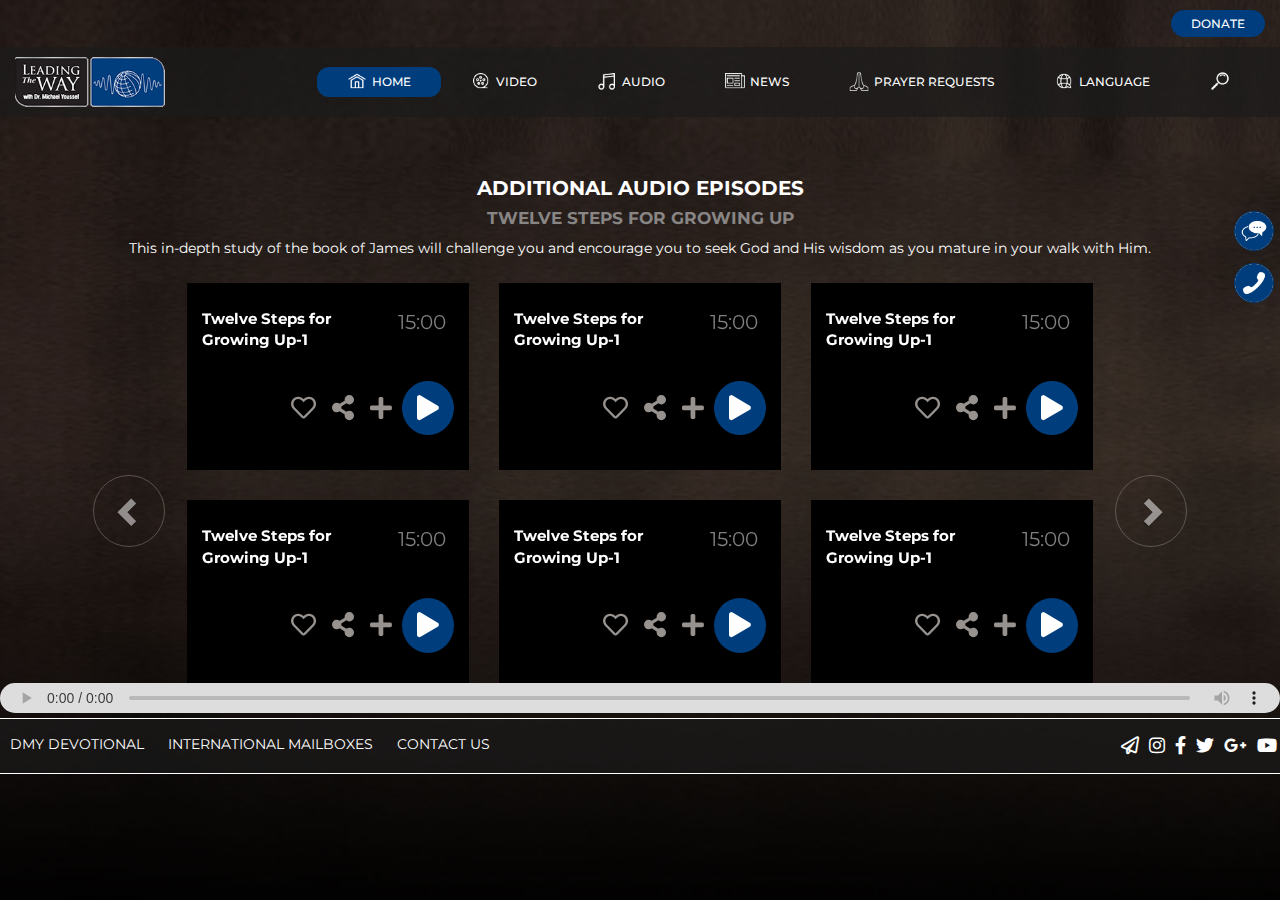
==== audio.html @ 0bd9ee77 "Audio page" ====
<!DOCTYPE html>
<html lang="en">

<head>
    <meta charset="UTF-8">
    <title>ITW Global</title>
    <link rel="stylesheet" href="assets/css/all.min.css" />
    <link rel="stylesheet" href="assets/css/fontawesome.min.css" />
    <link rel="stylesheet" href="assets/css/bootstrap.min.css" />
    <link rel="stylesheet" href="assets/css/styles.css" />
    <script src="https://code.jquery.com/jquery-3.4.1.min.js"
        integrity="sha256-CSXorXvZcTkaix6Yvo6HppcZGetbYMGWSFlBw8HfCJo=" crossorigin="anonymous"></script>
    <script src="assets/js/bootstrap.min.js"></script>
    <script src="assets/js/fontawesome.min.js"></script>
    <meta name="viewport" content="width=device-width, initial-scale=1.0">
    <link href="https://fonts.googleapis.com/css2?family=Poppins&display=swap" rel="stylesheet">
    <link
        href="https://fonts.googleapis.com/css2?family=Montserrat:ital,wght@0,100;0,200;0,300;0,400;0,500;0,600;0,700;0,800;0,900;1,100;1,200;1,300;1,400;1,500;1,600;1,700;1,800;1,900&display=swap"
        rel="stylesheet">
</head>

<body>
    <div class="top-bar container-fluid">
        <div class="row">
            <div class="col-xs-12">
                <button class="pull-right">Donate</button>
            </div>
        </div>
    </div>
    <nav class="navbar navbar-default">
        <div class="container-fluid">
            <!-- Brand and toggle get grouped for better mobile display -->
            <div class="navbar-header">
                <button type="button" class="navbar-toggle collapsed" data-toggle="collapse"
                    data-target="#bs-example-navbar-collapse-1" aria-expanded="false">
                    <span class="sr-only">Toggle navigation</span>
                    <span class="icon-bar"></span>
                    <span class="icon-bar"></span>
                    <span class="icon-bar"></span>
                </button>
                <a class="visible-xs pull-right search" href="#"><img src="assets/img/search.png" alt="search" /></a>
                <a class="navbar-brand" href="./index.html"><img src="assets/img/logo.png" alt="logo" /></a>
            </div>

            <!-- Collect the nav links, forms, and other content for toggling -->
            <div class="collapse navbar-collapse" id="bs-example-navbar-collapse-1">
                <ul class="nav navbar-nav navbar-right">
                    <li class="active"><a href="./index.html"><img src="assets/img/home.png" alt="logo" />Home</a></li>
                    <li><a href="#"><img src="assets/img/video.png" alt="video" />Video</a></li>
                    <li><a href="./audio.html"><img src="assets/img/audio.png" alt="audio" />Audio</a></li>
                    <li><a href="#"><img src="assets/img/news.png" alt="news" />News</a></li>
                    <li><a href="#"><img src="assets/img/prayer-requests.png" alt="prayer requests" />Prayer
                            Requests</a></li>
                    <li><a href="#"><img src="assets/img/languages.png" alt="language" />Language</a></li>
                    <li class="hidden-xs"><a href="#"><img src="assets/img/search.png" alt="search" /></a></li>
                </ul>
            </div><!-- /.navbar-collapse -->
        </div><!-- /.container-fluid -->
    </nav>
    <div class="floating-btns">
        <button class="message">
            <img src="assets/img/msg.png" alt="msg" />
        </button>
        <button class="phone">
            <img src="assets/img/phone.png" alt="phone" />
        </button>
    </div>

    <div class="page-container audio container">
        <div class="bg"></div>
        <div class="row">
            <div class="col-xs-12">
                <h1 class="title center">Additional Audio Episodes</h1>
                <h2 class="subtitle">Twelve Steps For Growing Up</h2>
                <p class="subsubtitle">This in-depth study of the book of James will challenge you and encourage you to
                    seek God and His wisdom as you mature in your walk with Him.</p>
            </div>
        </div>
        <div class="row">
            <div id="myCarousel" class="carousel slide" data-ride="carousel">
                <!-- Indicators -->
                <!-- <ol class="carousel-indicators">
                    <li data-target="#myCarousel" data-slide-to="0" class="active"></li>
                    <li data-target="#myCarousel" data-slide-to="1"></li>
                </ol> -->

                <!-- Wrapper for slides -->
                <div class="carousel-inner">
                    <div class="item active">
                        <div class="col-md-4 col-sm-6 col-xs-12 audio-player">
                            <div class="audio-file">
                                <div class="clearfix text">
                                    <p class="col-xs-9">Twelve Steps for Growing Up-1</p>
                                    <p class="col-xs-3 no-padding">15:00</p>
                                </div>
                                <div class="row buttons">
                                    <button class="love"><i class="far fa-heart"></i></button>
                                    <button class="share"><i class="fas fa-share-alt"></i></button>
                                    <button class="add"><i class="fas fa-plus"></i></button>
                                    <button class="play-pause" id="audio1" onclick="play('audio1')"><i
                                            class="fas fa-play"></i></button>
                                </div>
                            </div>
                        </div>
                        <div class="col-md-4 col-sm-6 col-xs-12 audio-player">
                            <div class="audio-file">
                                <div class="clearfix text">
                                    <p class="col-xs-9">Twelve Steps for Growing Up-1</p>
                                    <p class="col-xs-3 no-padding">15:00</p>
                                </div>
                                <div class="row buttons">
                                    <button class="love"><i class="far fa-heart"></i></button>
                                    <button class="share"><i class="fas fa-share-alt"></i></button>
                                    <button class="add"><i class="fas fa-plus"></i></button>
                                    <button class="play-pause" id="audio1" onclick="play('audio1')"><i
                                            class="fas fa-play"></i></button>
                                </div>
                            </div>
                        </div>
                        <div class="col-md-4 col-sm-6 col-xs-12 audio-player">
                            <div class="audio-file">
                                <div class="clearfix text">
                                    <p class="col-xs-9">Twelve Steps for Growing Up-1</p>
                                    <p class="col-xs-3 no-padding">15:00</p>
                                </div>
                                <div class="row buttons">
                                    <button class="love"><i class="far fa-heart"></i></button>
                                    <button class="share"><i class="fas fa-share-alt"></i></button>
                                    <button class="add"><i class="fas fa-plus"></i></button>
                                    <button class="play-pause" id="audio1" onclick="play('audio1')"><i
                                            class="fas fa-play"></i></button>
                                </div>
                            </div>
                        </div>
                        <div class="col-md-4 col-sm-6 col-xs-12 audio-player">
                            <div class="audio-file">
                                <div class="clearfix text">
                                    <p class="col-xs-9">Twelve Steps for Growing Up-1</p>
                                    <p class="col-xs-3 no-padding">15:00</p>
                                </div>
                                <div class="row buttons">
                                    <button class="love"><i class="far fa-heart"></i></button>
                                    <button class="share"><i class="fas fa-share-alt"></i></button>
                                    <button class="add"><i class="fas fa-plus"></i></button>
                                    <button class="play-pause" id="audio1" onclick="play('audio1')"><i
                                            class="fas fa-play"></i></button>
                                </div>
                            </div>
                        </div>
                        <div class="col-md-4 col-sm-6 col-xs-12 audio-player">
                            <div class="audio-file">
                                <div class="clearfix text">
                                    <p class="col-xs-9">Twelve Steps for Growing Up-1</p>
                                    <p class="col-xs-3 no-padding">15:00</p>
                                </div>
                                <div class="row buttons">
                                    <button class="love"><i class="far fa-heart"></i></button>
                                    <button class="share"><i class="fas fa-share-alt"></i></button>
                                    <button class="add"><i class="fas fa-plus"></i></button>
                                    <button class="play-pause" id="audio1" onclick="play('audio1')"><i
                                            class="fas fa-play"></i></button>
                                </div>
                            </div>
                        </div>
                        <div class="col-md-4 col-sm-6 col-xs-12 audio-player">
                            <div class="audio-file">
                                <div class="clearfix text">
                                    <p class="col-xs-9">Twelve Steps for Growing Up-1</p>
                                    <p class="col-xs-3 no-padding">15:00</p>
                                </div>
                                <div class="row buttons">
                                    <button class="love"><i class="far fa-heart"></i></button>
                                    <button class="share"><i class="fas fa-share-alt"></i></button>
                                    <button class="add"><i class="fas fa-plus"></i></button>
                                    <button class="play-pause" id="audio1" onclick="play('audio1')"><i
                                            class="fas fa-play"></i></button>
                                </div>
                            </div>
                        </div>
                    </div>
                    <div class="item">
                        <div class="col-md-4 col-sm-6 col-xs-12 audio-player">
                            <div class="audio-file">
                                <div class="clearfix text">
                                    <p class="col-xs-9">Twelve Steps for Growing Up-1</p>
                                    <p class="col-xs-3 no-padding">15:00</p>
                                </div>
                                <div class="row buttons">
                                    <button class="love"><i class="far fa-heart"></i></button>
                                    <button class="share"><i class="fas fa-share-alt"></i></button>
                                    <button class="add"><i class="fas fa-plus"></i></button>
                                    <button class="play-pause" id="audio1" onclick="play('audio1')"><i
                                            class="fas fa-play"></i></button>
                                </div>
                            </div>
                        </div>
                        <div class="col-md-4 col-sm-6 col-xs-12 audio-player">
                            <div class="audio-file">
                                <div class="clearfix text">
                                    <p class="col-xs-9">Twelve Steps for Growing Up-1</p>
                                    <p class="col-xs-3 no-padding">15:00</p>
                                </div>
                                <div class="row buttons">
                                    <button class="love"><i class="far fa-heart"></i></button>
                                    <button class="share"><i class="fas fa-share-alt"></i></button>
                                    <button class="add"><i class="fas fa-plus"></i></button>
                                    <button class="play-pause" id="audio1" onclick="play('audio1')"><i
                                            class="fas fa-play"></i></button>
                                </div>
                            </div>
                        </div>
                        <div class="col-md-4 col-sm-6 col-xs-12 audio-player">
                            <div class="audio-file">
                                <div class="clearfix text">
                                    <p class="col-xs-9">Twelve Steps for Growing Up-1</p>
                                    <p class="col-xs-3 no-padding">15:00</p>
                                </div>
                                <div class="row buttons">
                                    <button class="love"><i class="far fa-heart"></i></button>
                                    <button class="share"><i class="fas fa-share-alt"></i></button>
                                    <button class="add"><i class="fas fa-plus"></i></button>
                                    <button class="play-pause" id="audio1" onclick="play('audio1')"><i
                                            class="fas fa-play"></i></button>
                                </div>
                            </div>
                        </div>
                        <div class="col-md-4 col-sm-6 col-xs-12 audio-player">
                            <div class="audio-file">
                                <div class="clearfix text">
                                    <p class="col-xs-9">Twelve Steps for Growing Up-1</p>
                                    <p class="col-xs-3 no-padding">15:00</p>
                                </div>
                                <div class="row buttons">
                                    <button class="love"><i class="far fa-heart"></i></button>
                                    <button class="share"><i class="fas fa-share-alt"></i></button>
                                    <button class="add"><i class="fas fa-plus"></i></button>
                                    <button class="play-pause" id="audio1" onclick="play('audio1')"><i
                                            class="fas fa-play"></i></button>
                                </div>
                            </div>
                        </div>
                        <div class="col-md-4 col-sm-6 col-xs-12 audio-player">
                            <div class="audio-file">
                                <div class="clearfix text">
                                    <p class="col-xs-9">Twelve Steps for Growing Up-1</p>
                                    <p class="col-xs-3 no-padding">15:00</p>
                                </div>
                                <div class="row buttons">
                                    <button class="love"><i class="far fa-heart"></i></button>
                                    <button class="share"><i class="fas fa-share-alt"></i></button>
                                    <button class="add"><i class="fas fa-plus"></i></button>
                                    <button class="play-pause" id="audio1" onclick="play('audio1')"><i
                                            class="fas fa-play"></i></button>
                                </div>
                            </div>
                        </div>
                        <div class="col-md-4 col-sm-6 col-xs-12 audio-player">
                            <div class="audio-file">
                                <div class="clearfix text">
                                    <p class="col-xs-9">Twelve Steps for Growing Up-1</p>
                                    <p class="col-xs-3 no-padding">15:00</p>
                                </div>
                                <div class="row buttons">
                                    <button class="love"><i class="far fa-heart"></i></button>
                                    <button class="share"><i class="fas fa-share-alt"></i></button>
                                    <button class="add"><i class="fas fa-plus"></i></button>
                                    <button class="play-pause" id="audio1" onclick="play('audio1')"><i
                                            class="fas fa-play"></i></button>
                                </div>
                            </div>
                        </div>
                    </div>
                </div>

                <!-- Left and right controls -->
                <a class="left carousel-control" href="#myCarousel" data-slide="prev">
                    <span class="glyphicon glyphicon-chevron-left"></span>
                    <span class="sr-only">Previous</span>
                </a>
                <a class="right carousel-control" href="#myCarousel" data-slide="next">
                    <span class="glyphicon glyphicon-chevron-right"></span>
                    <span class="sr-only">Next</span>
                </a>
            </div>
        </div>
    </div>

    <div class="footer-container">
        <audio controls id="player">
            <source src="https://file-examples.com/wp-content/uploads/2017/11/file_example_MP3_700KB.mp3"
                type="audio/mpeg">
        </audio>
        <footer class="container-fluid">
            <div class="row">
                <!-- <div class="col-xs-12"> -->
                <ul class="links col-md-6 col-xs-12">
                    <li>
                        <a href="#">DMY Devotional</a>
                    </li>
                    <li>
                        <a href="#">International Mailboxes</a>
                    </li>
                    <li>
                        <a href="./contact-us.html">Contact Us</a>
                    </li>
                </ul>
                <ul class="social-links col-md-6 col-xs-12">
                    <li>
                        <a href="#"><i class="far fa-paper-plane"></i></a>
                    </li>
                    <li>
                        <a href="#"><i class="fab fa-instagram"></i></a>
                    </li>
                    <li>
                        <a href="#"><i class="fab fa-facebook-f"></i></a>
                    </li>
                    <li>
                        <a href="#"><i class="fab fa-twitter"></i></a>
                    </li>
                    <li>
                        <a href="#"><i class="fab fa-google-plus-g"></i></a>
                    </li>
                    <li>
                        <a href="#"><i class="fab fa-youtube"></i></a>
                    </li>
                </ul>
                <!-- </div> -->
            </div>
        </footer>
    </div>

    <script>
        console.log("$(document).height()", $(document).height())
        console.log("$(window).height()", $(window).height())
        if ($(document).height() <= $(window).height()) {
            $('.page-container').css('min-height', $(window).height() - $('.top-bar').outerHeight() - $('.navbar').outerHeight() - $('footer').outerHeight())
        }
        $('.bg').css('height', $('body').height() + 40)

        function play(element_id) {
            document.getElementById('player').play();
            $('#' + element_id).attr("onclick", "pause('" + element_id + "')");
            $('#' + element_id).html('<i class="fas fa-pause"></i>')
        }

        function pause(element_id) {
            document.getElementById('player').pause();
            $('#' + element_id).attr("onclick", "play('" + element_id + "')");
            $('#' + element_id).html('<i class="fas fa-play"></i>')
        }
    </script>
</body>

</html>
---- assets/css/styles.css ----
/* GENERAL */
body, * {
    font-family: 'Montserrat', sans-serif;
}
.no-padding { 
    padding: 0;
}
.full-width {
    width: 100%;
}
.center {
    text-align: center;
}
.top-bar, .navbar {
    z-index: 9;
}
.top-bar button {
    background-color: #003d7e;
    border: none;
    border-radius: 15px;
    text-transform: uppercase;
    color: #fff;
    margin: 10px 0;
    padding: 5px 20px;
    font-size: 12px;
    font-family: 'Montserrat', sans-serif;
    font-weight: 500;
}
.navbar {
    background-color: rgba(27,27,27,0.7);
    border-radius: 0;
    border: none;
    font-weight: 500;
    font-family: 'Montserrat', sans-serif;
    padding: 10px 0;
    margin: 0;
}
.navbar .navbar-brand {
    padding-top: 0;
}
.navbar .navbar-brand img {
    width: 150px;
}
.navbar .nav li a {
    padding: 5px 30px;
    border-radius: 12px;
    margin: 10px 0;
    font-weight: 500;
    font-size: 12px;
    text-transform: uppercase;
}
.navbar .nav li a {
    color: #fff;
}
.nav>li>a>img {
    width: 20px;
    margin-top: -3px;
    margin-right: 5px;
}
.navbar .nav li.active a, .navbar .nav li:hover a {
    background-color: #003d7d;
    color: #fff;
}
.navbar-header .search {
    padding: 10px;
}
.footer-container {
    margin-top: -20px;
}
footer {
    border-top: 1px solid #fff;
    border-bottom: 1px solid #fff;
    background-color: rgba(27,27,27,0.7);
    text-transform: uppercase;
}
footer .links, footer .social-links {
    padding: 15px 0 13px 0;
    margin: 0;
}
footer .social-links {
    text-align: right;
}
footer .links li, footer .social-links li {
    list-style: none;
    display: inline-block;
}
footer .links li {
    padding: 0 10px;
}
footer .social-links li {
    padding: 0 3px;
    font-size: 18px;
}
footer a, footer a:hover {
    color: #fff;
    text-decoration: none;
}
.bg {
    position: absolute;
    top: 0;
    left: 0;
    width: 100%;
    height: 100%;
    background-position: center;
    background-repeat: no-repeat;
    background-size: cover;
    z-index: -1;
}
.floating-btns {
    position: absolute;
    top: 200px;
    right: 0;
    z-index: 1;
}
.floating-btns > button {
    margin: 10px 0;
    display: block;
    background: transparent;
    border: none;
}
.floating-btns > button img {
    width: 40px;
    border: 1px solid #003d7c;
    border-radius: 50%;
}
.page-container .title {
    text-transform: uppercase;
    color: #fff;
    font-size: 20px;
    margin-top: 60px;
    font-weight: bold;
}
.page-container .bg {
    background-image: url(../img/contact-bg.jpg);
}

/* HOMEPAGE */
.homepage {
    color: #fff;
}
.homepage .bg {
    background-image: url(../img/homepage-bg.jpg);
}
.homepage .title {
    text-transform: uppercase;
    font-size: 70px;
    font-weight: bold;
    margin: 0px;
    color: #fff;
}
.homepage .subtitle {
    margin-top: 80px;
    color: #fff;
}
.homepage .play-btn {
    margin-bottom: 50px;
}
.homepage .play-btn button {
    padding: 17px 19px 13px 23px;
    border-radius: 50%;
    font-size: 20px;
    background: transparent;
    box-shadow: none;
    border: 1px solid #003d7c;
}
.homepage .play-btn p {
    width: 70px;
    text-transform: uppercase;
    text-align: center;
    padding-top: 20px;
    color: #fff;
}

/* CONTACT US */
.contact-us form input, .contact-us form textarea {
    background: #000;
    border: none;
    margin-top: 10px;
}
.contact-us form input {
    margin: 10px 0;
}
.contact-us form input {
    height: 37px;
}
.contact-us .disclaimer {
    color: #fff;
    margin-top: 10px;
}
.contact-us .submit-btn {
    width: 100%;
    box-shadow: none;
    border: none;
    border-radius: 3px;
    background: #003d7c;
    color: #fff;
    height: 37px;
    margin-top: 10px;
    text-transform: uppercase;
}
.contact-us .social-icons {
    padding: 15px 0 13px 0;
    margin: 0;
}
.contact-us .social-icons li {
    list-style: none;
    display: inline-block;
    padding: 0 3px;
    font-size: 18px;
    border: 1px solid #fff;
    border-radius: 50%;
}
.contact-us .social-icons li a {
    color: #fff;
}
.contact-us .social-icons li a i.fa-facebook-f {
    padding: 5px;
}
.contact-us .social-icons li a i.fa-instagram, .contact-us .social-icons li a i.fa-linkedin-in {
    padding: 5px 3px;
}
.contact-us .social-icons li a i.fa-youtube {
    padding: 5px 1px;
}

/* AUDIO */
.audio .subtitle {
    text-transform: uppercase;
    margin-top: 0;
    font-size: 17px;
    text-align: center;
    font-weight: bold;
    color: #888585;
}
.audio .subsubtitle {
    color: #fff;
    text-align: center;
}
.audio .carousel .carousel-control {
    background: transparent;
    color: #fff !important;
}
.audio .carousel .carousel-control .glyphicon {
    border: 1px solid #8f8b89;
    padding: 20px;
    border-radius: 50%;
    width: auto;
    height: auto;
}
.audio .audio-player {
    padding: 15px;
}
.audio .audio-file {
    background-color: black;
    padding: 20px 0;
}
.audio .audio-player .text {
    padding: 5px 0;
}
.audio .audio-player .buttons {
    text-align: right;
    padding: 15px 30px;
}
.audio .audio-file > div > p:first-child {
    font-size: 15px;
    color: #fff;
    font-weight: bold;
}
.audio .audio-file > div > p:nth-child(2) {
    font-size: 20px;
    color: #7e7e7e;
}
.audio .audio-player button {
    font-size: 25px;
    background: transparent;
    border: none;
    box-shadow: none;
    color: #97928e;
}
.audio .audio-player .play-pause {
    background: #003d7c;
    color: #fff;
    box-shadow: none;
    border: none;
    padding: 10px 15px 9px 15px;
    border-radius: 50%;
    font-size: 25px;
    outline: none;
}
.audio .carousel-inner {
    width: 80%;
    margin: 0 auto;
}
audio {
    filter: sepia(20%) saturate(70%) grayscale(1) contrast(99%) invert(12%);
    width: 100%;
    height: 30px;
}













@media (min-width: 767px) {
    .audio .carousel .carousel-control .glyphicon-chevron-left {
        margin-left: -50px;
    }
    .audio .carousel .carousel-control .glyphicon-chevron-right {
        margin-right: -50px;
    }
}
@media (max-width: 767px) {
    .homepage .title {
        font-size: 30px;
    }
    footer .links, footer .social-links {
        text-align: center;
    }
    footer .links {
        padding-bottom: 3px;
    }
    footer .social-links {
        padding-top: 3px;
    }
    footer .links li {
        padding: 0 3px;
    }
    footer .links a {
        font-size: 11px;
    }
    .footer-container {
        margin-top: 0;
    }
    .contact-us .disclaimer {
        margin-top: 40px;
        text-align: center;
    }
    .contact-us .social-icons {
        text-align: center;
        margin-bottom: 20px;
    }
}
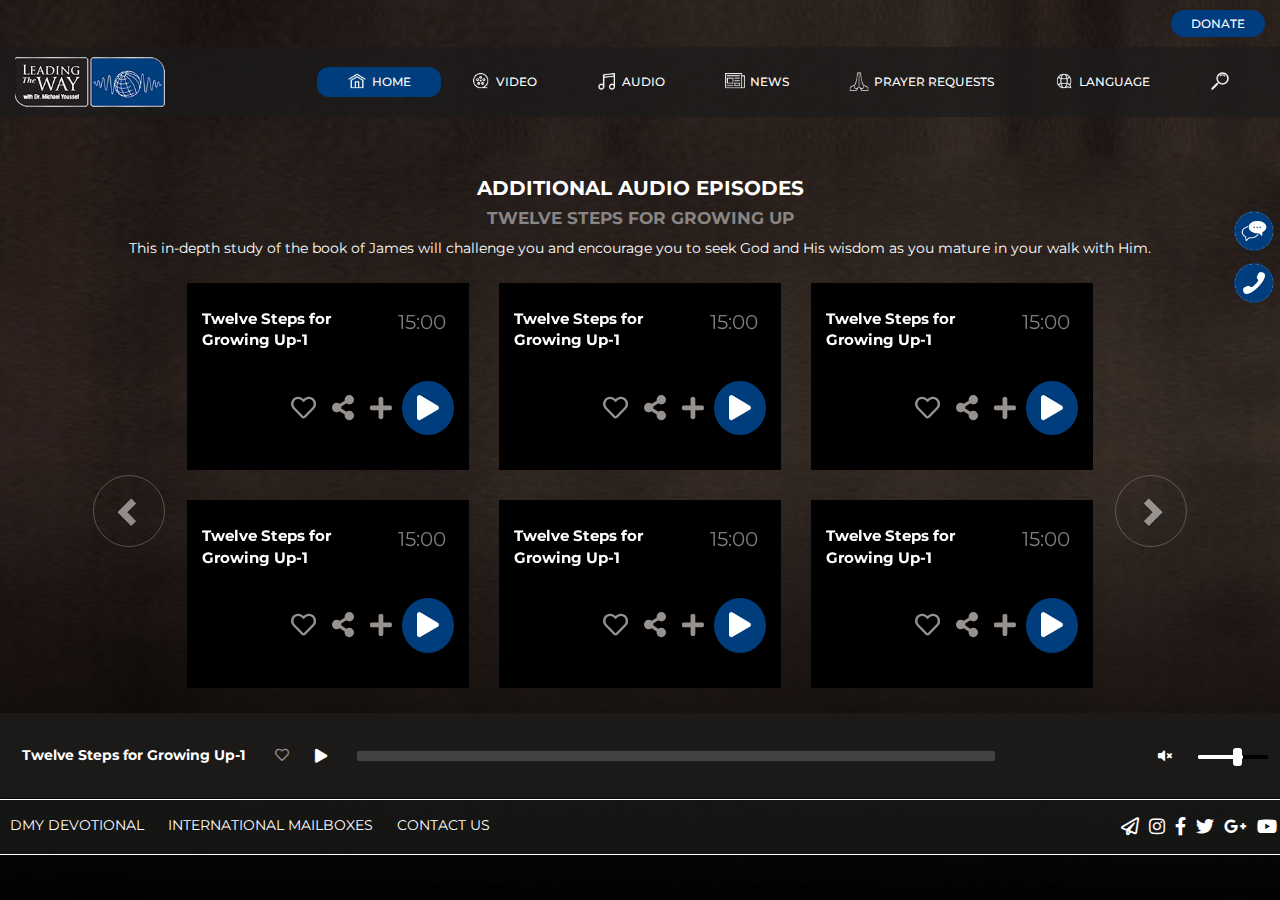
==== commit 8ab5a99d: "Audio progress bar" ====
--- a/audio.html
+++ b/audio.html
@@ -97,7 +97,7 @@
                                     <button class="love"><i class="far fa-heart"></i></button>
                                     <button class="share"><i class="fas fa-share-alt"></i></button>
                                     <button class="add"><i class="fas fa-plus"></i></button>
-                                    <button class="play-pause" id="audio1" onclick="play('audio1')"><i
+                                    <button class="play-pause" id="audio1" onclick='playPauseAudio();'><i
                                             class="fas fa-play"></i></button>
                                 </div>
                             </div>
@@ -286,10 +286,26 @@
     </div>
 
     <div class="footer-container">
-        <audio controls id="player">
+        <div class="container-fluid">
+            <div class="row">
+                <div id="audio_player">
+                    <p class="pull-left">Twelve Steps for Growing Up-1</p>
+                    <div class="love pull-left" onclick=""><i class="far fa-heart"></i></div>
+                    <button id='btnPlayPause' class='play' title='play' accesskey="P"
+                        onclick='playPauseAudio();'><i class="fas fa-play"></i></button>
+                    <!-- <button id='btnStop' class='stop' title='stop' accesskey="X" onclick='stopAudio();'>Stop</button> -->
+                    <progress id='progress-bar' min='0' max='100' value='0'>0% played</progress>
+                    <!-- <button id='btnReplay' class='replay' title='replay' accesskey="R" onclick='replayAudio();'>Replay</button> -->
+                    <input type="range" id="volume-bar" title="volume" min="0" max="10" step="1" value="10" class="pull-right">
+                    <button id='btnMute' class='mute pull-right' title='mute' onclick='muteVolume();'><i class="fas fa-volume-mute"></i></button>
+                </div>
+            </div>
+        </div>
+        <!-- <audio id="player">
             <source src="https://file-examples.com/wp-content/uploads/2017/11/file_example_MP3_700KB.mp3"
-                type="audio/mpeg">
-        </audio>
+                type="audio/mp3">
+        </audio> -->
+        <audio id="music" src="https://file-examples.com/wp-content/uploads/2017/11/file_example_MP3_700KB.mp3"></audio>
         <footer class="container-fluid">
             <div class="row">
                 <!-- <div class="col-xs-12"> -->
@@ -348,6 +364,173 @@
             $('#' + element_id).attr("onclick", "play('" + element_id + "')");
             $('#' + element_id).html('<i class="fas fa-play"></i>')
         }
+
+
+
+
+
+
+
+
+
+        var player = document.getElementById('music'); // id for audio element
+        var duration; // Duration of audio clip
+        btnPlayPause = document.getElementById('btnPlayPause');
+        btnMute = document.getElementById('btnMute');
+        progressBar = document.getElementById('progress-bar');
+        volumeBar = document.getElementById('volume-bar');
+        source = document.getElementById('audioSource');
+
+        // Update the video volume
+        volumeBar.addEventListener("change", function (evt) {
+            function displayMessage(message, canPlay) {
+                var element = document.querySelector('#message');
+                element.innerHTML = message;
+                element.className = canPlay ? 'info' : 'error';
+            }
+            player.volume = parseInt(evt.target.value) / 10;
+        });
+
+        // Add a listener for the timeupdate event so we can update the progress bar
+        player.addEventListener('timeupdate', updateProgressBar, false);
+
+        // Add a listener for the play and pause events so the buttons state can be updated
+        player.addEventListener('play', function () {
+            // Change the button to be a pause button
+            changeButtonType(btnPlayPause, 'pause', '<i class="fas fa-pause"></i>');
+        }, false);
+
+        player.addEventListener('pause', function () {
+            // Change the button to be a play button
+            changeButtonType(btnPlayPause, 'play', '<i class="fas fa-play"></i>');
+        }, false);
+
+        player.addEventListener('volumechange', function (e) {
+            // Update the button to be mute/unmute
+            if (player.muted) changeButtonType(btnMute, 'unmute', '<i class="fas fa-volume-up"></i>');
+            else changeButtonType(btnMute, 'mute', '<i class="fas fa-volume-mute"></i>');
+        }, false);
+
+        player.addEventListener('ended', function () { this.pause(); }, false);
+
+        progressBar.addEventListener("click", seek);
+
+        function seek(e) {
+            if (player.src) {
+                var percent = e.offsetX / this.offsetWidth;
+                player.currentTime = percent * player.duration;
+                e.target.value = Math.floor(percent / 100);
+                e.target.innerHTML = progressBar.value + '% played';
+            }
+        }
+
+        function playPauseAudio() {
+            console.log("player.src", player.src)
+            if (player.src) {
+                if (player.paused || player.ended) {
+                    // Change the button to a pause button
+                    changeButtonType(btnPlayPause, 'pause', '<i class="fas fa-pause"></i>');
+                    player.play();
+                }
+                else {
+                    // Change the button to a play button
+                    changeButtonType(btnPlayPause, 'play', '<i class="fas fa-play"></i>');
+                    player.pause();
+                }
+            }
+        }
+
+        // Stop the current media from playing, and return it to the start position
+        function stopAudio() {
+            if (player.src) {
+                player.pause();
+                if (player.currentTime) player.currentTime = 0;
+            }
+        }
+
+        // Toggles the media player's mute and unmute status
+        function muteVolume() {
+            if (player.src) {
+                if (player.muted) {
+                    // Change the button to a mute button
+                    changeButtonType(btnMute, 'mute', '<i class="fas fa-volume-mute"></i>');
+                    player.muted = false;
+                }
+                else {
+                    // Change the button to an unmute button
+                    changeButtonType(btnMute, 'unmute', '<i class="fas fa-volume-up"></i>');
+                    player.muted = true;
+                }
+            }
+        }
+
+        // Replays the media currently loaded in the player
+        // function replayAudio() {
+        //     if (player.src) {
+        //         resetPlayer();
+        //         player.play();
+        //     }
+        // }
+
+        // Update the progress bar
+        function updateProgressBar() {
+            // Work out how much of the media has played via the duration and currentTime parameters
+            var percentage = Math.floor((100 / player.duration) * player.currentTime);
+            // Update the progress bar's value
+            progressBar.value = percentage;
+            // Update the progress bar's text (for browsers that don't support the progress element)
+            progressBar.innerHTML = progressBar.title = percentage + '% played';
+        }
+
+        // Updates a button's title, innerHTML and CSS class
+        function changeButtonType(btn, value, text) {
+            btn.title = value;
+            btn.innerHTML = text;
+            btn.className = value;
+            if(value == 'mute' || value == 'unmute') {
+                btn.className = value + " pull-right";
+            }
+        }
+
+        function resetPlayer() {
+            progressBar.value = 0;
+            //clear the current song
+            player.src = '';
+            // Move the media back to the start
+            player.currentTime = 0;
+            // Set the play/pause button to 'play'
+            changeButtonType(btnPlayPause, 'play');
+        }
+
+        function displayMessage(message, canPlay) {
+            var element = document.querySelector('#message');
+            element.innerHTML = message;
+            element.className = canPlay ? 'info' : 'error';
+        }
+
+        function playSelectedFile(event) {
+            var file = this.files[0],
+                type = file.type,
+                canPlay = player.canPlayType(type),
+                message = 'Can play type "' + type
+                    + '": ' + (canPlay ? canPlay : 'no');
+            displayMessage(message, canPlay);
+
+            if (canPlay) player.src = URL.createObjectURL(file);
+            else resetPlayer();
+        }
+
+        var inputNode = document.querySelector('input');
+        inputNode.addEventListener('change', playSelectedFile, false);
+
+
+
+
+
+
+
+
+
     </script>
 </body>
 
--- a/assets/css/styles.css
+++ b/assets/css/styles.css
@@ -306,6 +306,184 @@
 
 
 
+/* #audio_player, .info, .error, input {
+    display: block;
+    width: 427px;
+    margin: auto auto auto auto;
+  }
+  
+  .info {
+      background-color: aqua;     
+  }
+  
+  .error {
+      background-color: red;
+      color: white;
+  } */
+  
+#audio_player {
+    padding:2px 2px 1px 2px;
+    background-color: #1c1a19;
+    width: 100%;;
+    margin-top: 30px;
+}
+#audio_player > p {
+    color: #fff;
+    margin: 30px 20px;
+    font-weight: bold;
+}
+#audio_player > div {
+    color: #918c8a;
+    margin: 30px 10px;
+    cursor: pointer;
+}
+
+#audio_player button {
+    color: #fff;
+    background: transparent;
+    border: none;
+    margin: 30px 10px;
+    outline: none;
+    /* background:transparent url('[data-uri]') no-repeat 0 0; url('buttons.png') */
+}
+  
+/* .pause { background-position:-19px 0; } */
+/* .stop { background-position:-38px 0; } */
+  
+#volume-bar {
+    width: 70px;
+    padding:0px 25px 0px 0px;
+    background-color: black;
+}
+.mute { background-position:-95px 0; }
+.unmute { background-position:-114px 0; }
+/* .replay { background-position:-133px 0; } */
+  
+progress {
+    color: #fff;
+    font-size: 12px;
+    width: 50%;
+    height: 10px;
+    border: none;
+    margin: auto 10px;
+    background: #434343;
+    border-radius: 9px;
+}
+
+progress::-moz-progress-bar { 
+    color:#fff;
+    background:#434343;
+    border-radius: 9px;
+}
+  
+progress[value]::-webkit-progress-bar {
+    background-color: #434343;
+    border-radius: 2px;
+    /* box-shadow: 0 2px 5px rgba(0, 0, 0, 0.25) inset; */
+}
+  
+progress[value]::-webkit-progress-value {
+    background-color: #fff;
+}
+  
+input[type=range] {
+    -webkit-appearance: none;
+    width: 100%;
+    margin: 40px 10px;
+}
+input[type=range]:focus {
+    outline: none;
+}
+input[type=range]::-webkit-slider-runnable-track {
+    width: 100%;
+    height: 4.4px;
+    cursor: pointer;
+    /* box-shadow: 0.9px 0.9px 1.7px #002200, 0px 0px 0.9px #003c00; */
+    background: #fff;
+    border-radius: 1px;
+    border: 1.1px solid #fff;
+}
+  input[type=range]::-webkit-slider-thumb {
+    /* box-shadow: 2.6px 2.6px 3.7px #fff, 0px 0px 2.6px #fff; */
+    border: 2.5px solid #fff;
+    height: 18px;
+    width: 9px;
+    border-radius: 3px;
+    background: #fff;
+    cursor: pointer;
+    -webkit-appearance: none;
+    margin-top: -7.9px;
+  }
+  input[type=range]:focus::-webkit-slider-runnable-track {
+    background: #fff;
+  }
+  input[type=range]::-moz-range-track {
+    width: 100%;
+    height: 4.4px;
+    cursor: pointer;
+    /* box-shadow: 0.9px 0.9px 1.7px #002200, 0px 0px 0.9px #003c00; */
+    background: #fff;
+    border-radius: 1px;
+    border: 1.1px solid #18d501;
+  }
+  input[type=range]::-moz-range-thumb {
+    /* box-shadow: 2.6px 2.6px 3.7px #fff, 0px 0px 2.6px #fff; */
+    border: 2.5px solid #fff;
+    height: 18px;
+    width: 9px;
+    border-radius: 3px;
+    background: #fff;
+    cursor: pointer;
+  }
+  input[type=range]::-ms-track {
+    width: 100%;
+    height: 4.4px;
+    cursor: pointer;
+    background: transparent;
+    border-color: transparent;
+    color: transparent;
+  }
+  input[type=range]::-ms-fill-lower {
+    background: #fff;
+    border: 1.1px solid #fff;
+    border-radius: 2px;
+    /* box-shadow: 0.9px 0.9px 1.7px #002200, 0px 0px 0.9px #003c00; */
+  }
+  input[type=range]::-ms-fill-upper {
+    background: #fff;
+    border: 1.1px solid #fff;
+    border-radius: 2px;
+    /* box-shadow: 0.9px 0.9px 1.7px #002200, 0px 0px 0.9px #003c00; */
+  }
+  input[type=range]::-ms-thumb {
+    /* box-shadow: 2.6px 2.6px 3.7px #fff, 0px 0px 2.6px #fff; */
+    border: 2.5px solid #fff;
+    height: 18px;
+    width: 9px;
+    border-radius: 3px;
+    background: #fff;
+    cursor: pointer;
+    height: 4.4px;
+  }
+  input[type=range]:focus::-ms-fill-lower {
+    background: #fff;
+  }
+  input[type=range]:focus::-ms-fill-upper {
+    background: #fff;
+  }
+
+
+
+
+
+
+
+
+
+
+
+
+
 
 
 
@@ -317,6 +495,16 @@
         margin-right: -50px;
     }
 }
+@media (max-width: 1024px) {
+    progress {
+        width: 40%;
+    }
+}
+@media (max-width: 860px) {
+    progress {
+        width: 30%;
+    }
+}
 @media (max-width: 767px) {
     .homepage .title {
         font-size: 30px;
@@ -347,4 +535,13 @@
         text-align: center;
         margin-bottom: 20px;
     }
+    progress {
+        width: 68%;
+    }
+    input[type=range] {
+        margin: 10px auto;
+    }
+    #audio_player button.mute, #audio_player button.unmute {
+        margin: 0 auto;
+    }
 }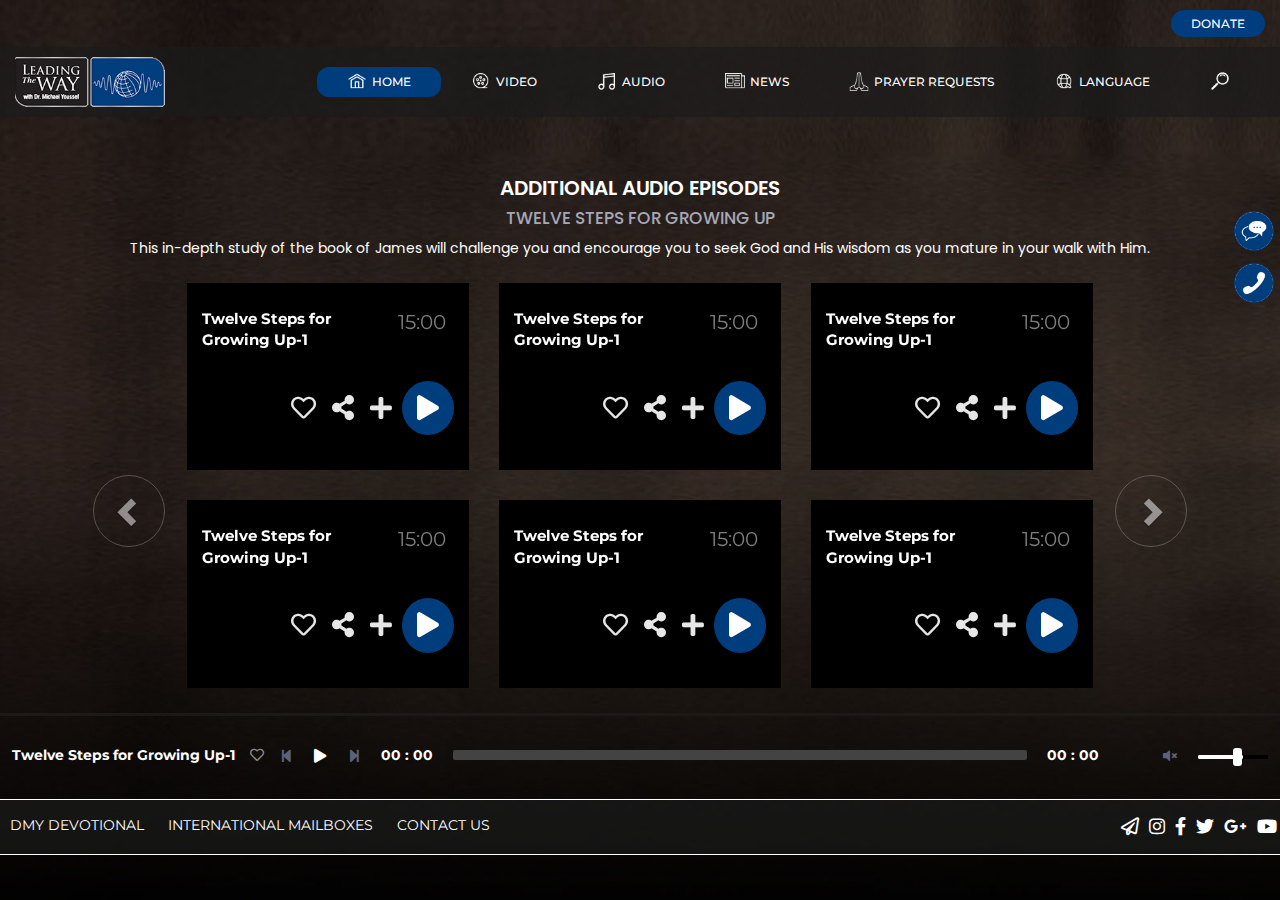
==== commit 8a0f2777: "General fixes (fonts & colors)" ====
--- a/audio.html
+++ b/audio.html
@@ -13,7 +13,7 @@
     <script src="assets/js/bootstrap.min.js"></script>
     <script src="assets/js/fontawesome.min.js"></script>
     <meta name="viewport" content="width=device-width, initial-scale=1.0">
-    <link href="https://fonts.googleapis.com/css2?family=Poppins&display=swap" rel="stylesheet">
+    <link href="https://fonts.googleapis.com/css2?family=Poppins:ital,wght@0,100;0,200;0,300;0,400;0,500;0,600;0,700;0,800;0,900;1,100;1,200;1,300;1,400;1,500;1,600;1,700;1,800;1,900&display=swap" rel="stylesheet">
     <link
         href="https://fonts.googleapis.com/css2?family=Montserrat:ital,wght@0,100;0,200;0,300;0,400;0,500;0,600;0,700;0,800;0,900;1,100;1,200;1,300;1,400;1,500;1,600;1,700;1,800;1,900&display=swap"
         rel="stylesheet">
@@ -291,13 +291,19 @@
                 <div id="audio_player">
                     <p class="pull-left">Twelve Steps for Growing Up-1</p>
                     <div class="love pull-left" onclick=""><i class="far fa-heart"></i></div>
-                    <button id='btnPlayPause' class='play' title='play' accesskey="P"
+                    <button class="pull-left" type="button" id="backward"><i class="fas fa-step-backward"></i></button>
+                    <button id='btnPlayPause' class='play pull-left' title='play' accesskey="P"
                         onclick='playPauseAudio();'><i class="fas fa-play"></i></button>
+                    <button class="pull-left" type="button" id="forward"><i class="fas fa-step-forward"></i></button>
                     <!-- <button id='btnStop' class='stop' title='stop' accesskey="X" onclick='stopAudio();'>Stop</button> -->
-                    <progress id='progress-bar' min='0' max='100' value='0'>0% played</progress>
+                    <p class="current-time pull-left hidden-xs hidden-sm">00 : 00</p>
+                    <progress class="pull-left" id='progress-bar' min='0' max='100' value='0'>0% played</progress>
+                    <p class="duration pull-left hidden-xs hidden-sm">00 : 00</p>
                     <!-- <button id='btnReplay' class='replay' title='replay' accesskey="R" onclick='replayAudio();'>Replay</button> -->
-                    <input type="range" id="volume-bar" title="volume" min="0" max="10" step="1" value="10" class="pull-right">
-                    <button id='btnMute' class='mute pull-right' title='mute' onclick='muteVolume();'><i class="fas fa-volume-mute"></i></button>
+                    <input type="range" id="volume-bar" title="volume" min="0" max="10" step="1" value="10"
+                        class="pull-right">
+                    <button id='btnMute' class='mute pull-right pull-right' title='mute' onclick='muteVolume();'><i
+                            class="fas fa-volume-mute"></i></button>
                 </div>
             </div>
         </div>
@@ -397,12 +403,12 @@
         // Add a listener for the play and pause events so the buttons state can be updated
         player.addEventListener('play', function () {
             // Change the button to be a pause button
-            changeButtonType(btnPlayPause, 'pause', '<i class="fas fa-pause"></i>');
+            changeButtonType(btnPlayPause, 'pause pull-left', '<i class="fas fa-pause"></i>');
         }, false);
 
         player.addEventListener('pause', function () {
             // Change the button to be a play button
-            changeButtonType(btnPlayPause, 'play', '<i class="fas fa-play"></i>');
+            changeButtonType(btnPlayPause, 'play pull-left', '<i class="fas fa-play"></i>');
         }, false);
 
         player.addEventListener('volumechange', function (e) {
@@ -429,12 +435,12 @@
             if (player.src) {
                 if (player.paused || player.ended) {
                     // Change the button to a pause button
-                    changeButtonType(btnPlayPause, 'pause', '<i class="fas fa-pause"></i>');
+                    changeButtonType(btnPlayPause, 'pause pull-left', '<i class="fas fa-pause"></i>');
                     player.play();
                 }
                 else {
                     // Change the button to a play button
-                    changeButtonType(btnPlayPause, 'play', '<i class="fas fa-play"></i>');
+                    changeButtonType(btnPlayPause, 'play pull-left', '<i class="fas fa-play"></i>');
                     player.pause();
                 }
             }
@@ -480,6 +486,8 @@
             progressBar.value = percentage;
             // Update the progress bar's text (for browsers that don't support the progress element)
             progressBar.innerHTML = progressBar.title = percentage + '% played';
+
+            $("#audio_player .current-time").html(secondsToHms(player.currentTime));
         }
 
         // Updates a button's title, innerHTML and CSS class
@@ -487,7 +495,7 @@
             btn.title = value;
             btn.innerHTML = text;
             btn.className = value;
-            if(value == 'mute' || value == 'unmute') {
+            if (value == 'mute' || value == 'unmute') {
                 btn.className = value + " pull-right";
             }
         }
@@ -499,7 +507,7 @@
             // Move the media back to the start
             player.currentTime = 0;
             // Set the play/pause button to 'play'
-            changeButtonType(btnPlayPause, 'play');
+            changeButtonType(btnPlayPause, 'play pull-left');
         }
 
         function displayMessage(message, canPlay) {
@@ -523,10 +531,22 @@
         var inputNode = document.querySelector('input');
         inputNode.addEventListener('change', playSelectedFile, false);
 
-
-
-
-
+        function secondsToHms(d) {
+            d = Number(d);
+            var h = Math.floor(d / 3600);
+            var m = Math.floor(d % 3600 / 60);
+            var s = Math.floor(d % 3600 % 60);
+
+            var hDisplay = h > 0 ? (h < 10 ? "0" + h + " : " : h + " : ") : "";
+            var mDisplay = (m < 10 ? "0" + m + " : " : m + " : ");
+            var sDisplay = (s < 10 ? "0" + s : s);
+            return hDisplay + mDisplay + sDisplay;
+        }
+
+        window.onload = function () {
+            var overall_duration = secondsToHms(player.duration);
+            $("#audio_player .duration").html(overall_duration);
+        }
 
 
 
--- a/assets/css/styles.css
+++ b/assets/css/styles.css
@@ -64,6 +64,9 @@
 .navbar-header .search {
     padding: 10px;
 }
+.navbar-default .navbar-nav>li>a:focus, .navbar-default .navbar-nav>li>a:hover {
+    color: #fff;
+}
 .footer-container {
     margin-top: -20px;
 }
@@ -128,7 +131,8 @@
     color: #fff;
     font-size: 20px;
     margin-top: 60px;
-    font-weight: bold;
+    font-weight: 600;
+    font-family: 'Poppins', sans-serif;
 }
 .page-container .bg {
     background-image: url(../img/contact-bg.jpg);
@@ -142,6 +146,7 @@
     background-image: url(../img/homepage-bg.jpg);
 }
 .homepage .title {
+    font-family: 'Montserrat', sans-serif;
     text-transform: uppercase;
     font-size: 70px;
     font-weight: bold;
@@ -151,6 +156,7 @@
 .homepage .subtitle {
     margin-top: 80px;
     color: #fff;
+    font-weight: bold;
 }
 .homepage .play-btn {
     margin-bottom: 50px;
@@ -186,6 +192,7 @@
 .contact-us .disclaimer {
     color: #fff;
     margin-top: 10px;
+    font-family: 'Montserrat', sans-serif;
 }
 .contact-us .submit-btn {
     width: 100%;
@@ -229,12 +236,14 @@
     margin-top: 0;
     font-size: 17px;
     text-align: center;
-    font-weight: bold;
-    color: #888585;
+    font-weight: 500;
+    color: #a6a8b9;
+    font-family: 'Poppins', sans-serif;
 }
 .audio .subsubtitle {
     color: #fff;
     text-align: center;
+    font-family: 'Poppins', sans-serif;
 }
 .audio .carousel .carousel-control {
     background: transparent;
@@ -275,7 +284,7 @@
     background: transparent;
     border: none;
     box-shadow: none;
-    color: #97928e;
+    color: #e7e7e7;
 }
 .audio .audio-player .play-pause {
     background: #003d7c;
@@ -291,21 +300,11 @@
     width: 80%;
     margin: 0 auto;
 }
-audio {
+/* audio {
     filter: sepia(20%) saturate(70%) grayscale(1) contrast(99%) invert(12%);
     width: 100%;
     height: 30px;
-}
-
-
-
-
-
-
-
-
-
-
+} */
 /* #audio_player, .info, .error, input {
     display: block;
     width: 427px;
@@ -329,26 +328,26 @@
 }
 #audio_player > p {
     color: #fff;
-    margin: 30px 20px;
+    margin: 30px 10px;
     font-weight: bold;
 }
 #audio_player > div {
     color: #918c8a;
-    margin: 30px 10px;
+    margin: 30px 5px;
     cursor: pointer;
 }
 
 #audio_player button {
-    color: #fff;
+    color: #5b6279;
     background: transparent;
     border: none;
-    margin: 30px 10px;
+    margin: 30px 5px;
     outline: none;
-    /* background:transparent url('[data-uri]') no-repeat 0 0; url('buttons.png') */
-}
-  
-/* .pause { background-position:-19px 0; } */
-/* .stop { background-position:-38px 0; } */
+}
+
+#audio_player button.play {
+    color: #fff;
+}
   
 #volume-bar {
     width: 70px;
@@ -368,6 +367,7 @@
     margin: auto 10px;
     background: #434343;
     border-radius: 9px;
+    margin-top: 35px;
 }
 
 progress::-moz-progress-bar { 
@@ -475,6 +475,221 @@
 
 
 
+/* Video */
+.video .video-container {
+    margin: 40px 0;
+}
+.video video {
+    width: 100%;
+    border: 3px solid #003d7c;
+}
+.video input[type=range] {
+    margin: 25px 0;
+    width: 50%;
+}
+.video .video-controls {
+    position: absolute;
+    bottom: 48px;
+    left: 18px;
+    width: 97%;
+    background-image: linear-gradient(to bottom, transparent , black);
+}
+.video .video-controls button {
+    margin: 15px 10px;
+    background-color: transparent;
+    border: none;
+    color: #5b6279;
+    outline: none;
+}
+.video .video-controls button#play-pause {
+    color: #fff;
+}
+button#language {
+    position: relative;
+}
+.video .video-controls > p {
+    color: #fff;
+    margin: 15px 10px;
+}
+.video .video-controls .languages {
+    position: absolute;
+    bottom: 15px;
+    list-style: none;
+    padding: 0;
+    margin-left: -38px;
+    background-color: rgba(0,0,0,0.6);
+    border-radius: 10px;
+    text-transform: uppercase;
+    font-size: 12px;
+    display: none;
+}
+.video .video-controls .languages li {
+    padding: 3px 15px;
+    color: #fff;
+}
+.video .video-controls .languages li:first-child {
+    padding-top: 5px;
+}
+.video .video-controls .languages li:last-child {
+    padding-bottom: 5px;
+}
+.video .video-controls .languages li:hover {
+    background: #003d7c;
+    border-radius: 10px;
+    cursor: pointer;
+}
+
+
+/* Videos */
+.video .videos-container {
+    margin: 40px 0;
+}
+.videos-container .carousel-inner {
+    text-align: center;
+}
+.videos-container .carousel-inner img {
+    width: 100%;
+    border-radius: 20px;
+}
+.videos-container .carousel-inner .img-container {
+    width: 200px;
+    display: inline-block;
+    margin: 10px;
+    position: relative;
+}
+.videos-container .controls, .videos-container .video-data {
+    position: absolute;
+    width: 100%;
+}
+.videos-container .controls {
+    top: 0;
+}
+.videos-container .video-data {
+    bottom: 0;
+    text-align: left;
+}
+.videos-container .controls .play {
+    text-align: center;
+    margin-top: 150px;
+    width: auto;
+}
+.videos-container .img-container:hover {
+    border: 2px solid #003d7c;
+    border-radius: 20px;
+}
+.videos-container .img-container:hover .overlay {
+    position: absolute;
+    top: 0;
+    width: 100%;
+    height: 100%;
+    background: #000;
+    opacity: 0.5;
+    border-radius: 20px;
+}
+.videos-container .img-container:hover .controls .play {
+    display: none;
+}
+.videos-container .controls .play > div {
+    display: inline-block;
+    border: 1px solid rgba(255,255,255,0.6);
+    color: rgba(255,255,255,0.6);
+    border-radius: 50%;
+    padding: 10px 14px;
+}
+.videos-container .controls .watch-options {
+    display: none;
+}
+.videos-container .img-container:hover .controls .watch-options {
+    display: block;
+    text-align: center;
+    margin-top: 124px;
+}
+.videos-container .controls .watch-options button {
+    color: #fff;
+    border: none;
+    text-transform: uppercase;
+    font-size: 10px;
+    padding: 7px 20px;
+    border-radius: 30px;
+    margin: 2px 0;
+    background-color: transparent;
+    border: 1px solid #003d7c;
+}
+.videos-container .controls .watch-options button:hover {
+    background: #003d7c;
+}
+.videos-container .video-data {
+    padding: 20px 15px;
+}
+.videos-container .video-data .video-title {
+    font-family: 'Poppins', sans-serif;
+    color: #fff;
+    font-weight: bold;
+    margin: 0;
+    font-size: 16px;
+}
+.videos-container .video-data .date {
+    margin: 0;
+    font-size: 12px;
+    color: #969696;
+}
+.videos-container .video-data .star-rating {
+    padding: 0;
+    list-style: none;
+    margin: 0;
+    color: #ff8731;
+    cursor: pointer;
+}
+.videos-container .video-data .star-rating li {
+    display: inline-block;
+}
+.videos-container .carousel-control {
+    width: auto;
+}
+.videos-container .carousel-control span {
+    border: 1px solid;
+    border-radius: 50%;
+    padding: 10px;
+    width: auto;
+    height: auto;
+}
+.videos-container .suggested-item {
+    position: relative;
+}
+.videos-container .suggested-videos .item {
+    width: 200px;
+    display: inline-block;
+    margin: 10px;
+    position: relative;
+}
+.videos-container .suggested-videos .item img {
+    width: 100%;
+    border-radius: 5px;
+}
+.videos-container .suggested-item .video-data {
+    padding: 15px;
+}
+.videos-container .suggested-videos .duration {
+    background: #b2b2ad;
+    display: inline-block;
+    font-size: 9px;
+    padding: 2px 4px;
+    border-radius: 4px;
+}
+.videos-container .meta {
+    text-align: left;
+}
+.videos-container .meta .video-title {
+    color: #fff;
+    font-size: 12px;
+    font-weight: bold;
+}
+.videos-container .meta .subtitle {
+    color: #b2b2ad;
+    font-size: 10px;
+}
+
+
 
 
 
@@ -495,9 +710,25 @@
         margin-right: -50px;
     }
 }
-@media (max-width: 1024px) {
+
+@media (max-width: 1310px) {
+    progress {
+        width: 45%;
+    }
+}
+@media (max-width: 1200px) {
     progress {
         width: 40%;
+    }
+}
+@media (max-width: 1130px) {
+    .video .video-controls button, .video .video-controls > p {
+        margin: 15px 5px;
+    }
+}
+@media (max-width: 1100px) {
+    progress {
+        width: 30%;
     }
 }
 @media (max-width: 860px) {
@@ -505,6 +736,11 @@
         width: 30%;
     }
 }
+@media (max-width: 992px) {
+    .video input[type=range] {
+        width: 40%;;
+    }
+}
 @media (max-width: 767px) {
     .homepage .title {
         font-size: 30px;
@@ -537,6 +773,7 @@
     }
     progress {
         width: 68%;
+        margin-top: 5px;
     }
     input[type=range] {
         margin: 10px auto;
@@ -544,4 +781,58 @@
     #audio_player button.mute, #audio_player button.unmute {
         margin: 0 auto;
     }
+    .video .video-controls {
+        width: 90%;
+    }
+    .video input[type=range] {
+        width: 30%;;
+    }
+    .video .video-controls > p {
+        font-size: 10px;
+        margin: 20px 5px;
+    }
+    .videos-container .suggested-videos {
+        text-align: center;
+    }
+}
+@media screen and (max-width:64em) {
+    figure {
+       padding-left:0;
+       padding-right:0;
+       height:auto;
+    }
+ 
+    .controls {
+       height:1.876rem;
+    }
+}
+@media screen and (max-width:42.5em) {
+    .controls {
+       height:auto;
+    }
+ 
+    .controls > * {
+       display:block;
+       width:16.6667%;
+       margin-left:0;
+       height:2.5rem;
+       margin-top:2.5rem;
+    }
+ 
+    .controls .progress {
+       position:absolute;
+       top:0;
+       width:100%;
+       float:none;
+       margin-top:0;
+    }
+ 
+    .controls .progress progress {
+       width:98%;
+       margin:0 auto;
+    }
+ 
+    .controls button {
+       background-position:center center;
+    }
 }